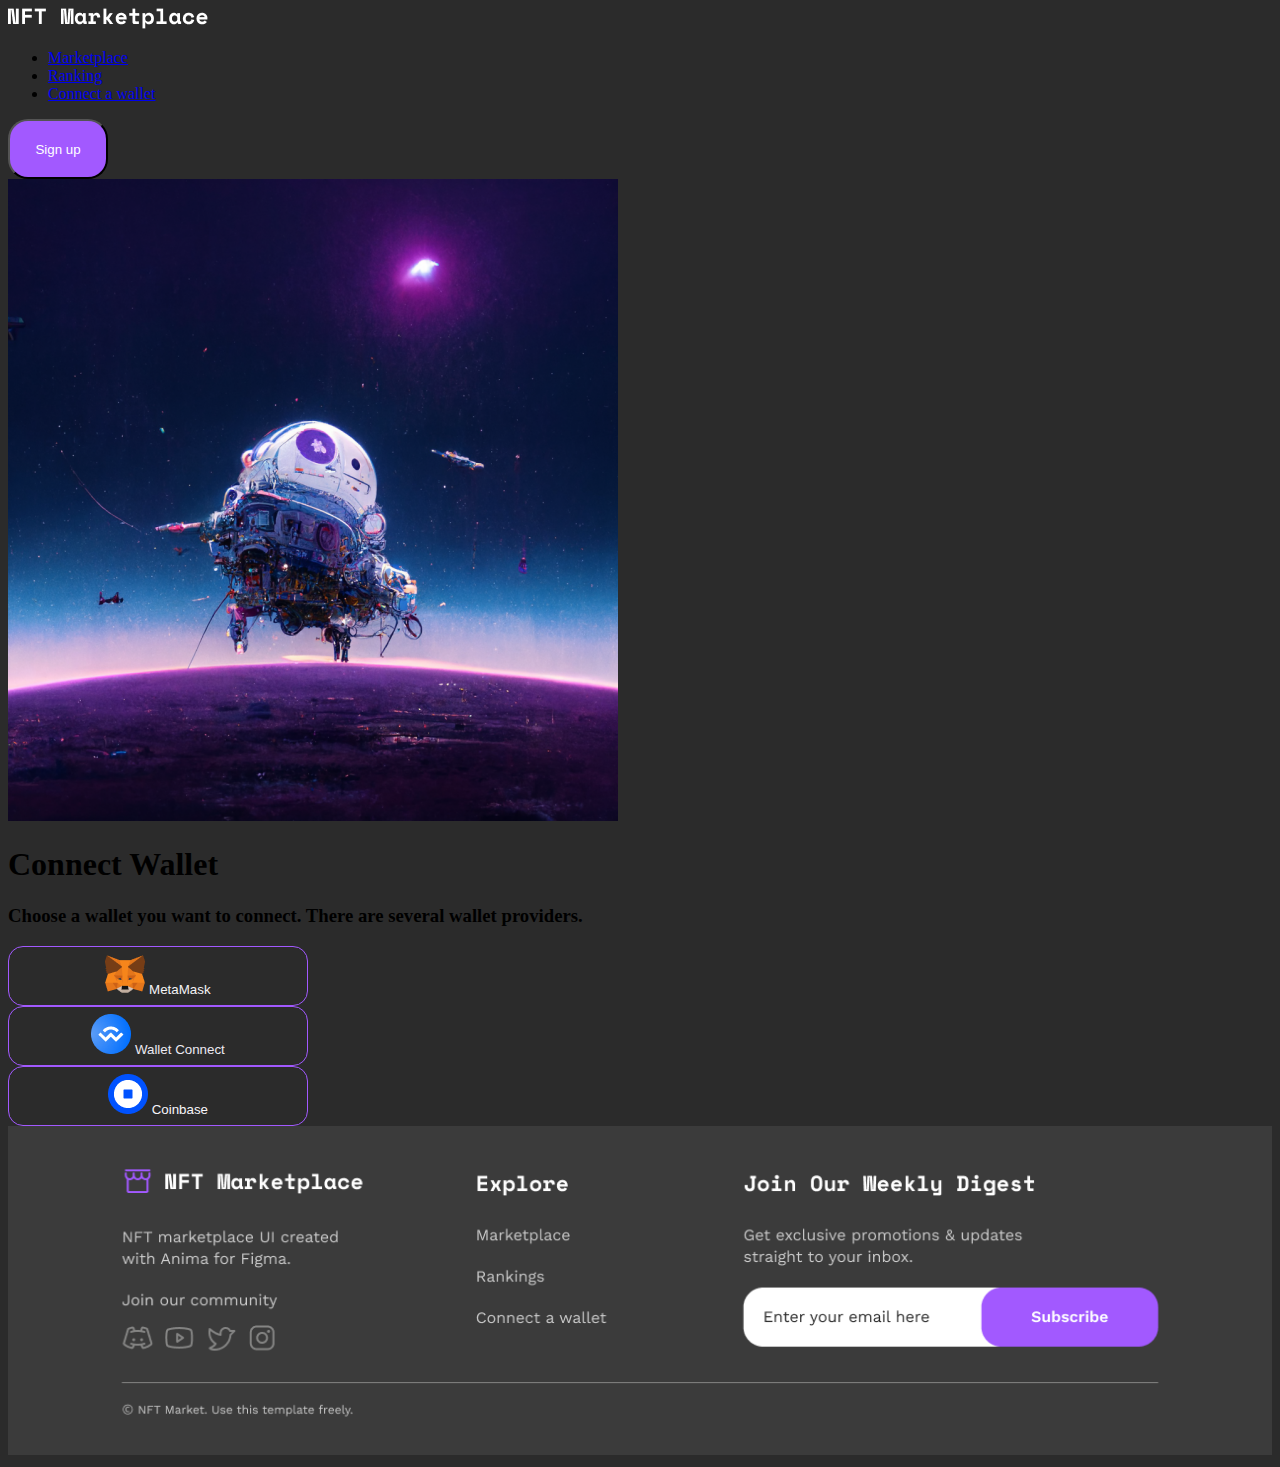
==== connect.html @ ca2bb815 "second commit" ====
<!DOCTYPE html>
<html lang="en">
<head>
    <meta charset="UTF-8">
    <meta name="viewport" content="width=device-width, initial-scale=1.0">
    <title>Connect</title>
</head>
<link rel="stylesheet" href="./connect.css">
<link href="https://cdn.jsdelivr.net/npm/bootstrap@5.3.2/dist/css/bootstrap.min.css" rel="stylesheet"
  integrity="sha384-T3c6CoIi6uLrA9TneNEoa7RxnatzjcDSCmG1MXxSR1GAsXEV/Dwwykc2MPK8M2HN" crossorigin="anonymous">
<script src="https://cdn.jsdelivr.net/npm/bootstrap@5.3.2/dist/js/bootstrap.bundle.min.js"
  integrity="sha384-C6RzsynM9kWDrMNeT87bh95OGNyZPhcTNXj1NW7RuBCsyN/o0jlpcV8Qyq46cDfL" crossorigin="anonymous"></script>
<link rel="stylesheet" href="https://cdnjs.cloudflare.com/ajax/libs/font-awesome/6.5.1/css/all.min.css"
  integrity="sha512-DTOQO9RWCH3ppGqcWaEA1BIZOC6xxalwEsw9c2QQeAIftl+Vegovlnee1c9QX4TctnWMn13TZye+giMm8e2LwA=="
  crossorigin="anonymous" referrerpolicy="no-referrer" />

<body style="background-color: #2B2B2B;">
      <!-- Navbar -->
  <div class="container" style="background-color: #2B2B2B;">
    <header class="d-flex flex-wrap align-items-center justify-content-center justify-content-md-between py-3 mb-4 ">
      <div class="col-md-3 mb-2 mb-md-0">
        <a href="/" class="d-inline-flex link-body-emphasis text-decoration-none">
          <img class="img-logo" src="./images/logoimg/nav/NFT Marketplace.png" alt="">
        </a>
      </div>

      <ul class="nav col-12 col-md-auto mb-2 justify-content-center mb-md-0">
        <li><a href="marketplace.html" class="nav-link px-2 link-light">Marketplace</a></li>
        <li><a href="#" class="nav-link px-2 link-light">Ranking</a></li>
        <li><a href="#" class="nav-link px-2 link-light">Connect a wallet</a></li>
      </ul>

      <div class="col-md-3 text-end">
        <button type="button" class="btn "
          style="background-color: #A259FF; height: 60px; border-radius: 20px; width: 100px; color: white;"><i
            class="fa-regular fa-user"></i> Sign up</button>
      </div>
    </header>
  </div>

  <!-- hero -->
  <div class="row">
    <div class="col-lg-6 my-4">
        <img src="./images/re.png" alt="">
    </div>

    <div class="col-lg-6 my-4">
        <h1 class="text-white">Connect Wallet</h1>
        <h3 class="mb-5 text-white" >Choose a wallet you want to connect. There are several wallet providers.</h3>
        <button class="mb-5 ani" 
        style="background-color: #2B2B2B; color: #f4f3f6; border-radius: 15px; height: 60px; width: 300px; border: solid 1px #A259FF ;">
         <img src="./images/Metamask.png" alt=""> MetaMask</button>  <br>

        <button class="mb-5 ani"
        style="background-color: #2B2B2B; color: #ece9f1; border-radius: 15px; height: 60px; width: 300px; border: solid 1px #A259FF;">
        <img src="./images/WalletConnect.png" alt=""> Wallet Connect</button> <br>

        <button class="mb-5 ani"
        style="background-color: #2B2B2B; color: #f7f5fa; border-radius: 15px; height: 60px; width: 300px; border: solid 1px #A259FF;">
        <img src="./images/Coinbase.png" alt=""> Coinbase </button> <br>



    </div>

</div>
    

  </div>

  <div class="mb-4">
    <img src="./images/Footer1.png
           " alt="" width="100%">
  </div>






    
</body>
</html>
---- connect.css ----
.ani{
    transition: 1;
}

.ani:hover{
    transform: scale(1.01);
    box-shadow: 0 4px 8px 0 rgba(0, 0, 0, 0.2), 0 6px 20px 0 rgba(0, 0, 0, 0.19);

}
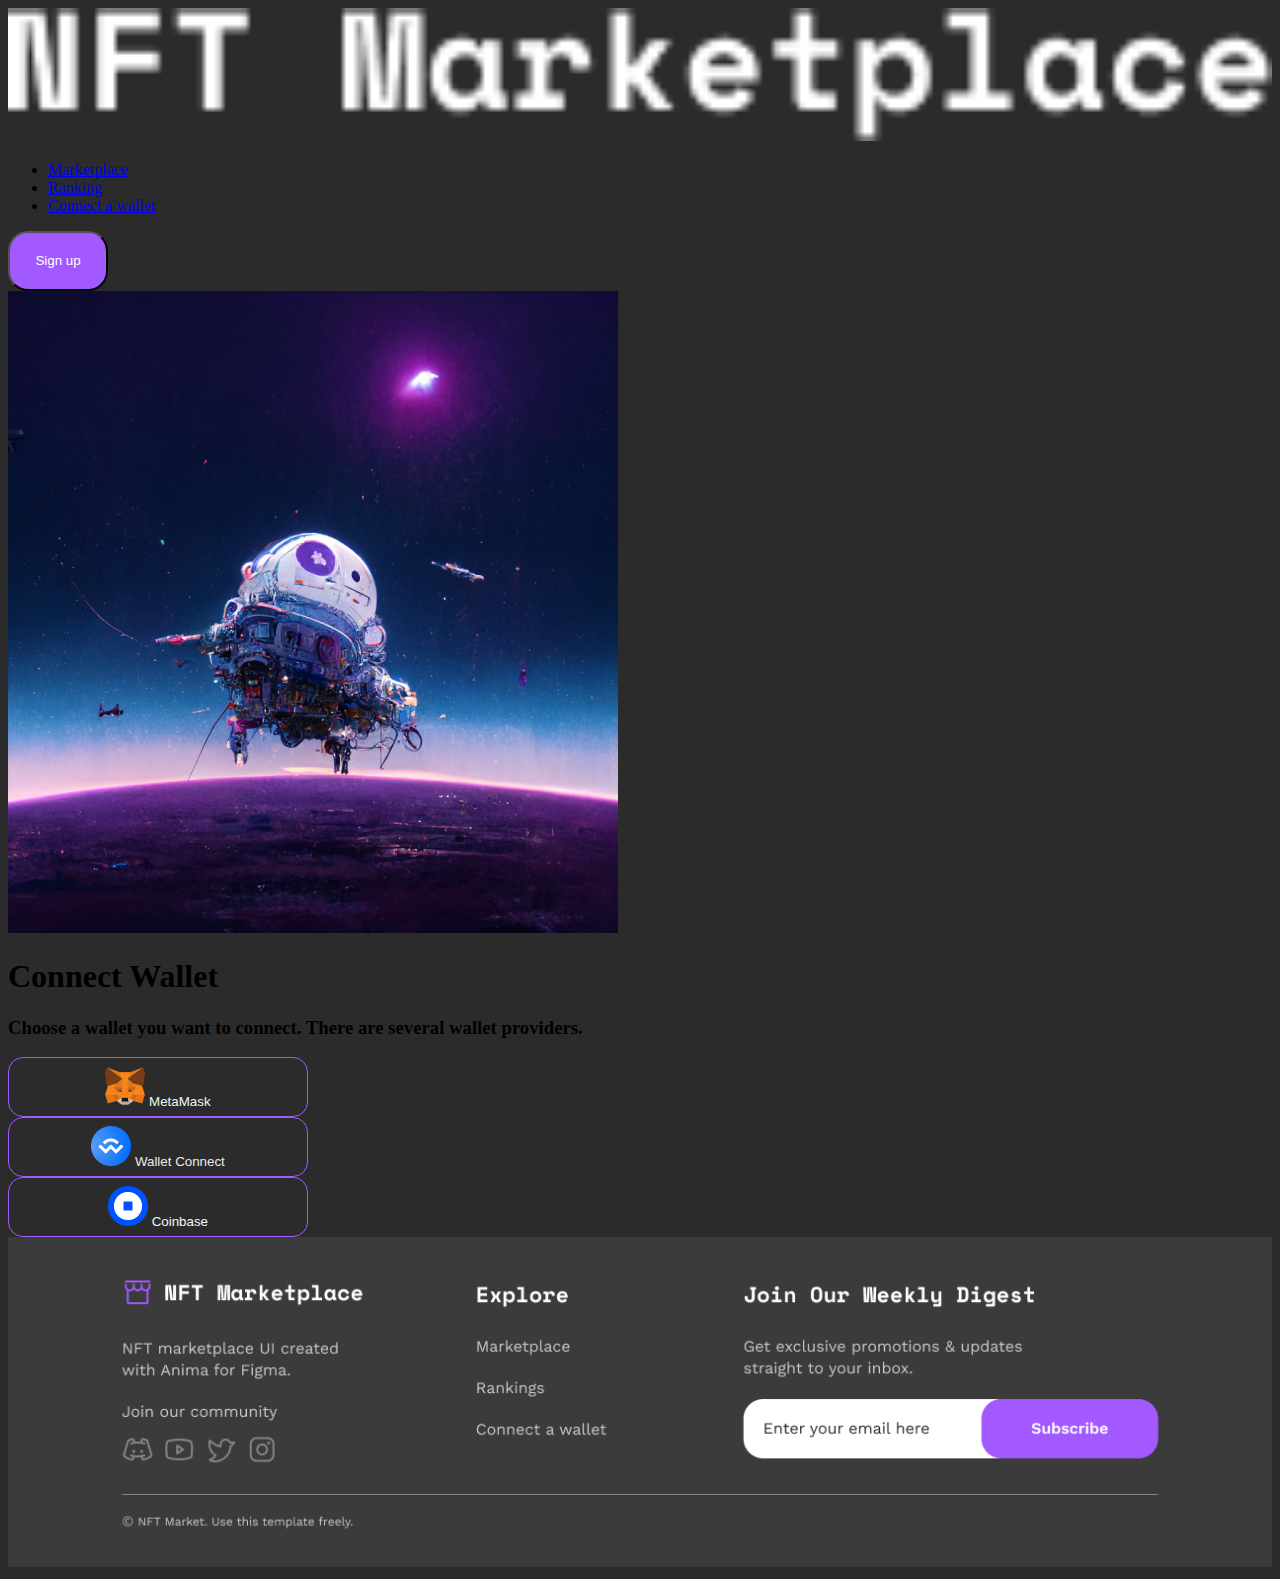
==== commit 51e4b9c0: "sec commit" ====
--- a/connect.html
+++ b/connect.html
@@ -20,7 +20,7 @@
     <header class="d-flex flex-wrap align-items-center justify-content-center justify-content-md-between py-3 mb-4 ">
       <div class="col-md-3 mb-2 mb-md-0">
         <a href="/" class="d-inline-flex link-body-emphasis text-decoration-none">
-          <img class="img-logo" src="./images/logoimg/nav/NFT Marketplace.png" alt="">
+          <img class="img-logo" src="./images/logoimg/nav/NFT Marketplace.png" alt="" width="100%">
         </a>
       </div>
 
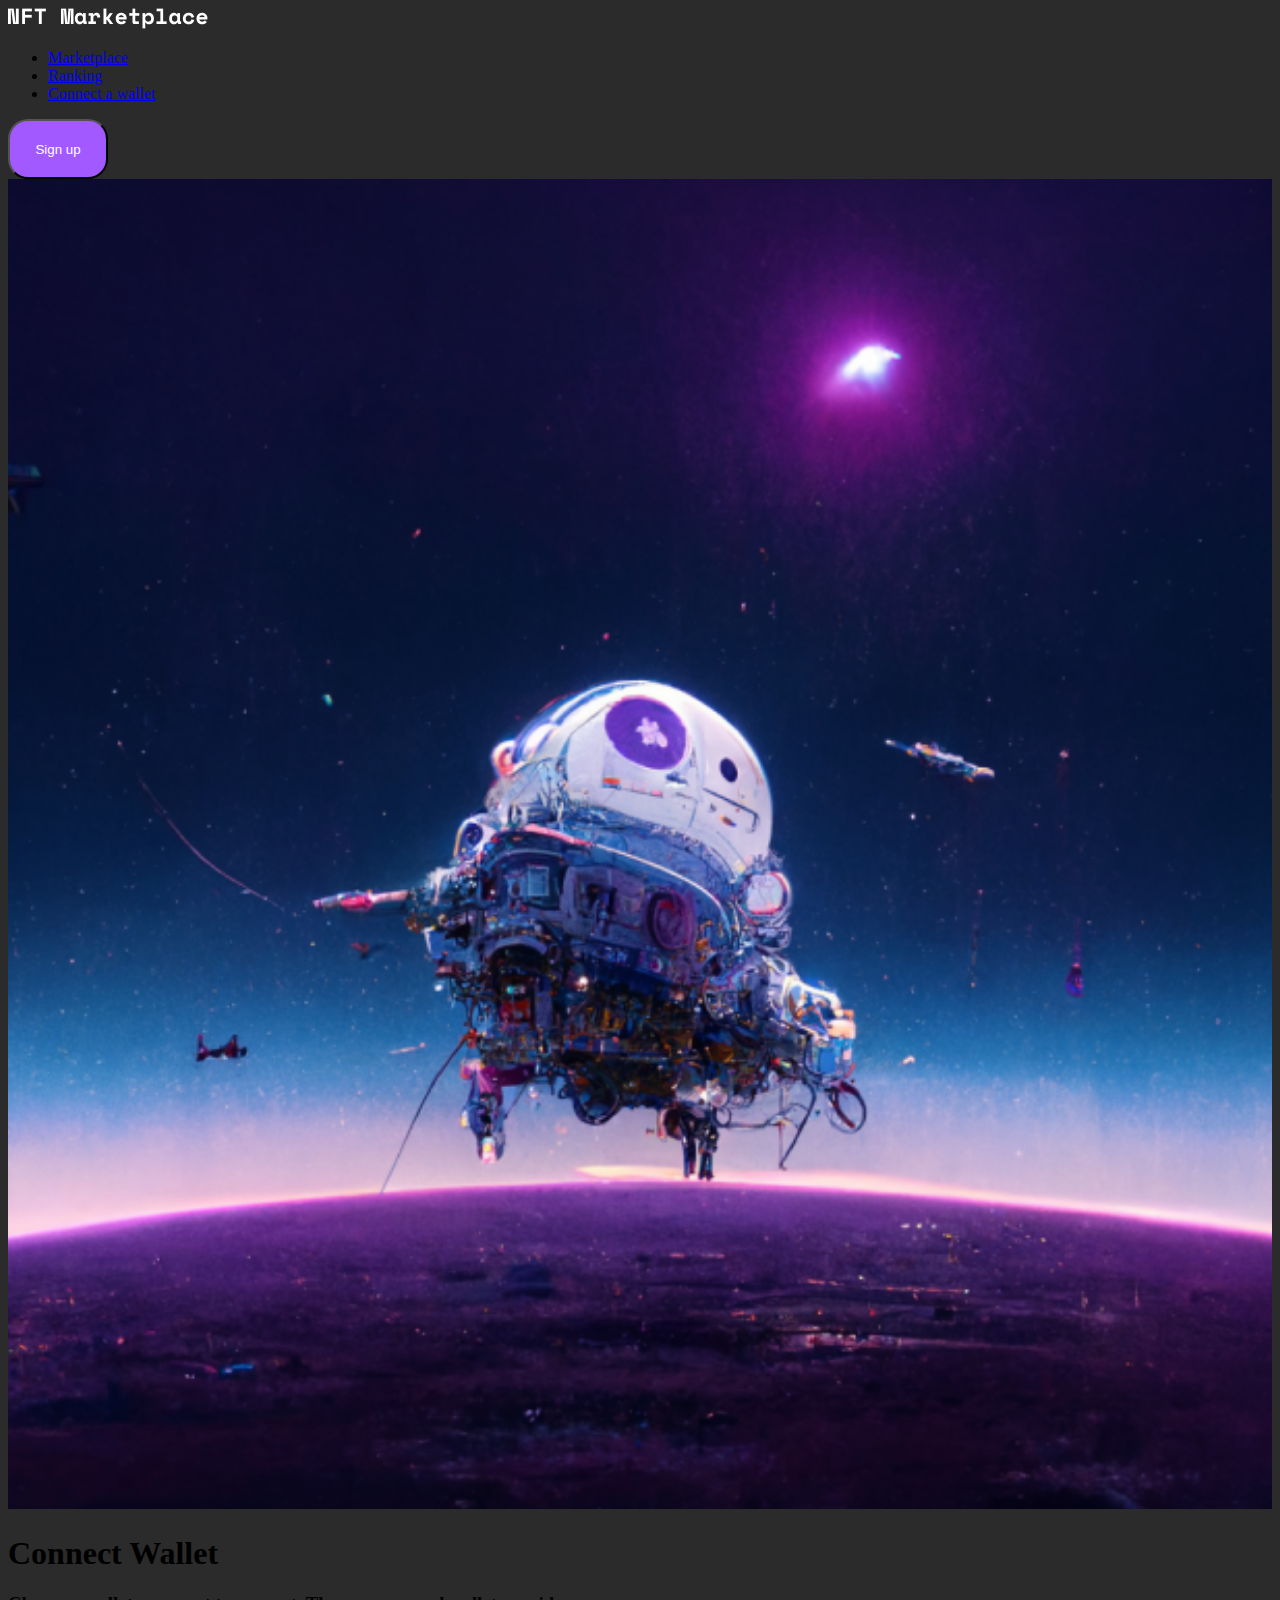
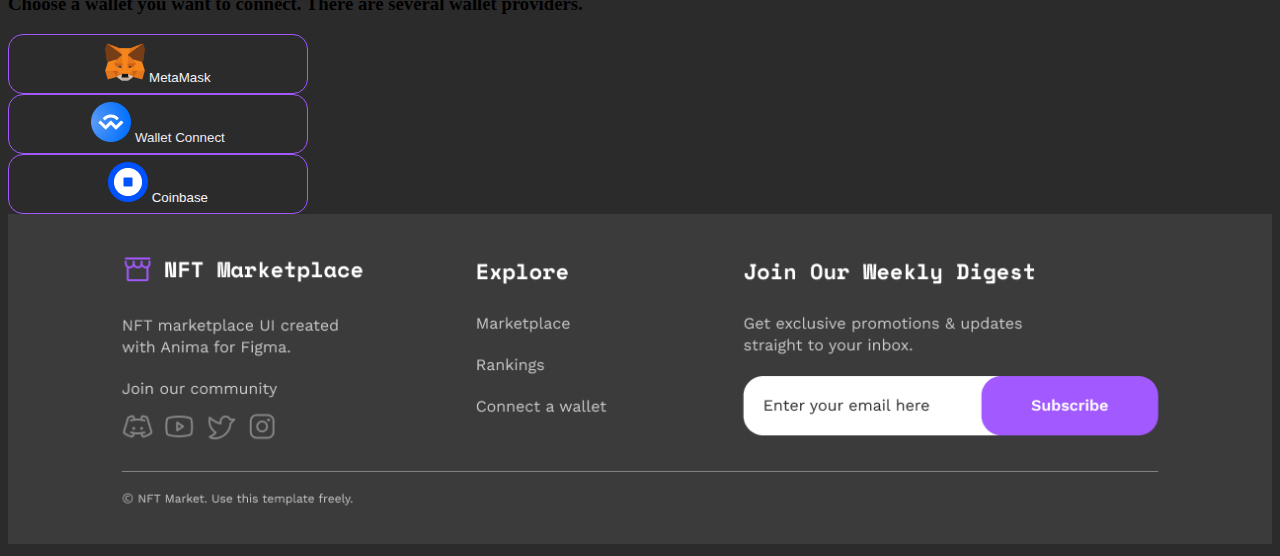
==== commit 97eaa1fe: "seco commit" ====
--- a/connect.html
+++ b/connect.html
@@ -18,9 +18,10 @@
       <!-- Navbar -->
   <div class="container" style="background-color: #2B2B2B;">
     <header class="d-flex flex-wrap align-items-center justify-content-center justify-content-md-between py-3 mb-4 ">
+      
       <div class="col-md-3 mb-2 mb-md-0">
         <a href="/" class="d-inline-flex link-body-emphasis text-decoration-none">
-          <img class="img-logo" src="./images/logoimg/nav/NFT Marketplace.png" alt="" width="100%">
+          <img class="img-logo" src="./images/logoimg/nav/NFT Marketplace.png" alt="">
         </a>
       </div>
 
@@ -39,9 +40,9 @@
   </div>
 
   <!-- hero -->
-  <div class="row">
+  <div class="row ">
     <div class="col-lg-6 my-4">
-        <img src="./images/re.png" alt="">
+        <img src="./images/re.png" alt="" width="100%">
     </div>
 
     <div class="col-lg-6 my-4">
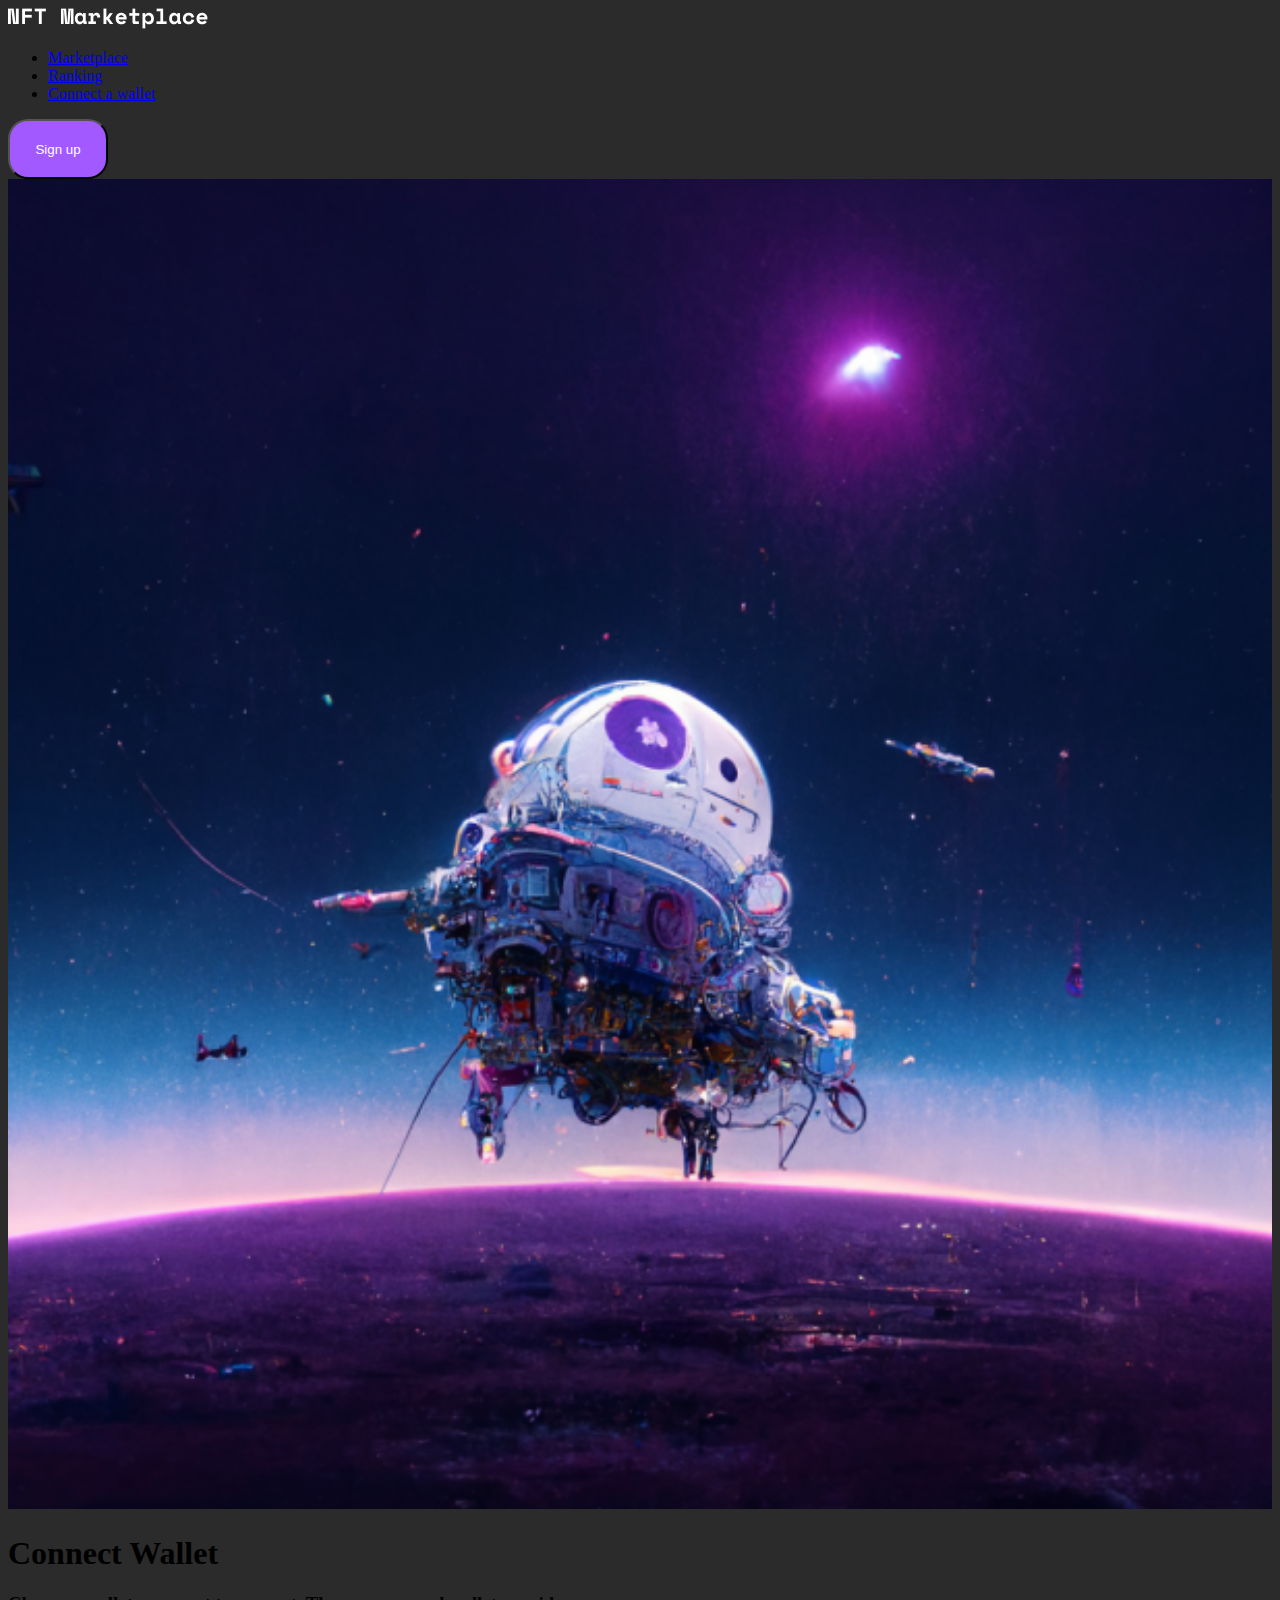
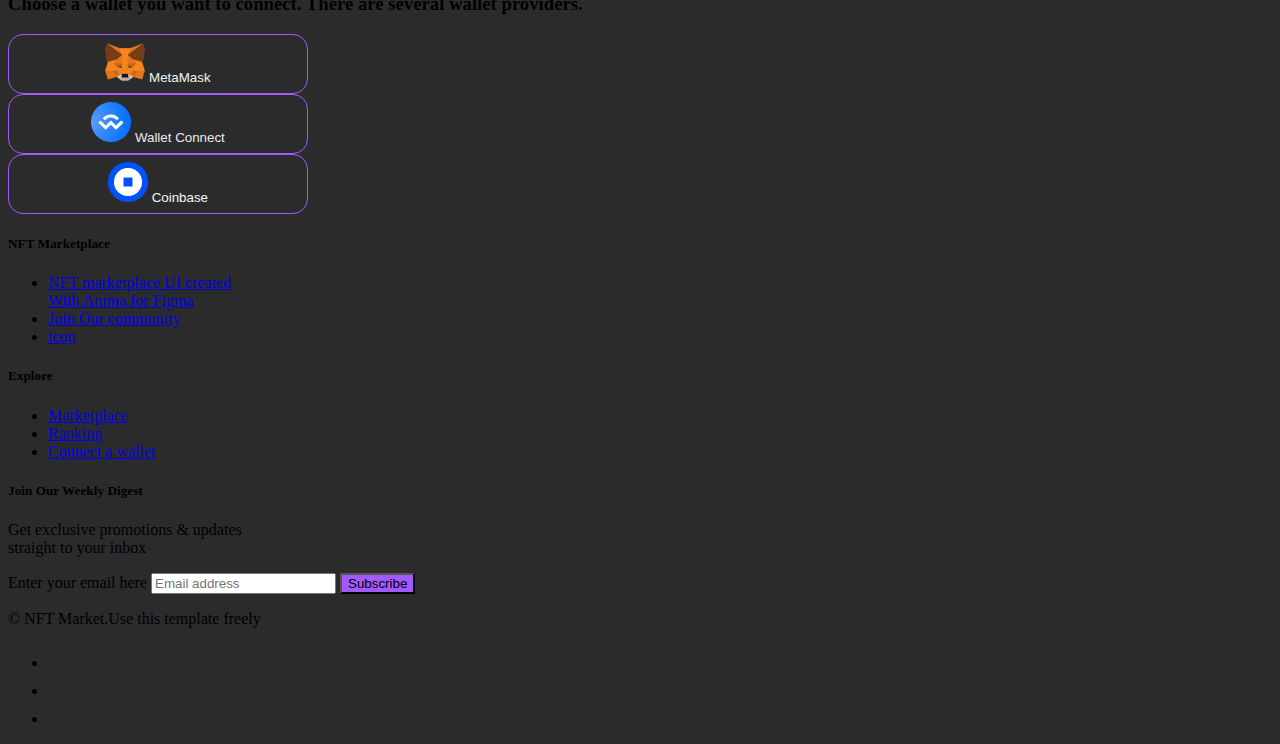
==== commit 43b4e706: "re commit" ====
--- a/connect.html
+++ b/connect.html
@@ -27,7 +27,7 @@
 
       <ul class="nav col-12 col-md-auto mb-2 justify-content-center mb-md-0">
         <li><a href="marketplace.html" class="nav-link px-2 link-light">Marketplace</a></li>
-        <li><a href="#" class="nav-link px-2 link-light">Ranking</a></li>
+        <li><a href="ranking.html" class="nav-link px-2 link-light">Ranking</a></li>
         <li><a href="#" class="nav-link px-2 link-light">Connect a wallet</a></li>
       </ul>
 
@@ -40,39 +40,83 @@
   </div>
 
   <!-- hero -->
-  <div class="row ">
-    <div class="col-lg-6 my-4">
-        <img src="./images/re.png" alt="" width="100%">
-    </div>
-
-    <div class="col-lg-6 my-4">
-        <h1 class="text-white">Connect Wallet</h1>
-        <h3 class="mb-5 text-white" >Choose a wallet you want to connect. There are several wallet providers.</h3>
-        <button class="mb-5 ani" 
-        style="background-color: #2B2B2B; color: #f4f3f6; border-radius: 15px; height: 60px; width: 300px; border: solid 1px #A259FF ;">
-         <img src="./images/Metamask.png" alt=""> MetaMask</button>  <br>
-
-        <button class="mb-5 ani"
-        style="background-color: #2B2B2B; color: #ece9f1; border-radius: 15px; height: 60px; width: 300px; border: solid 1px #A259FF;">
-        <img src="./images/WalletConnect.png" alt=""> Wallet Connect</button> <br>
-
-        <button class="mb-5 ani"
-        style="background-color: #2B2B2B; color: #f7f5fa; border-radius: 15px; height: 60px; width: 300px; border: solid 1px #A259FF;">
-        <img src="./images/Coinbase.png" alt=""> Coinbase </button> <br>
-
-
-
-    </div>
-
-</div>
-    
+<div class="container w-75 my-5">
+    <div class="row ">
+      <div class="col-lg-6 my-4">
+          <img src="./images/re.png" alt="" width="100%" >
+      </div>
+  
+      <div class="col-lg-6 my-4">
+          <h1 class="text-white">Connect Wallet</h1>
+          <h3 class="mb-5 text-white" >Choose a wallet you want to connect. There are several wallet providers.</h3>
+          <button class="mb-5 ani" 
+          style="background-color: #2B2B2B; color: #f4f3f6; border-radius: 15px; height: 60px; width: 300px; border: solid 1px #A259FF ;">
+           <img src="./images/Metamask.png" alt=""> MetaMask</button>  <br>
+  
+          <button class="mb-5 ani"
+          style="background-color: #2B2B2B; color: #ece9f1; border-radius: 15px; height: 60px; width: 300px; border: solid 1px #A259FF;">
+          <img src="./images/WalletConnect.png" alt=""> Wallet Connect</button> <br>
+  
+          <button class="mb-5 ani"
+          style="background-color: #2B2B2B; color: #f7f5fa; border-radius: 15px; height: 60px; width: 300px; border: solid 1px #A259FF;">
+          <img src="./images/Coinbase.png" alt=""> Coinbase </button> <br>
+  
+  
+  
+      </div>
+  
+  </div>
+  
+</div>    
 
   </div>
 
-  <div class="mb-4">
-    <img src="./images/Footer1.png
-           " alt="" width="100%">
+  <div class="container">
+    <footer class="py-5">
+      <div class="row">
+        <div class="col-6 col-md-2 mb-3">
+          <h5 class="text-white">NFT Marketplace</h5>
+          <ul class="nav flex-column">
+            <li class="nav-item mb-2"><a href="#" class="nav-link p-0 text-white">NFT marketplace UI created <br>With Anima for Figma</a></li>
+            <li class="nav-item mb-2"><a href="#" class="nav-link p-0 text-white">Join Our community</a></li>
+            <li class="nav-item mb-2"><a href="#" class="nav-link p-0 text-white">icon</a></li>
+          </ul>
+        </div>
+  
+  
+        <div class="col-6 col-md-2 mb-3">
+          <h5 class="text-white">Explore</h5>
+          <ul class="nav flex-column">
+            <li class="nav-item mb-2"><a href="#" class="nav-link p-0 text-white">Marketplace</a></li>
+            <li class="nav-item mb-2"><a href="#" class="nav-link p-0 text-white">Ranking</a></li>
+            <li class="nav-item mb-2"><a href="#" class="nav-link p-0 text-white">Connect a wallet</a></li>
+          </ul>
+        </div>
+  
+        <div class="col-md-5 offset-md-1 mb-3">
+          <form>
+            <h5 class="text-white">Join Our Weekly Digest</h5>
+            <p class="text-white">Get exclusive promotions & updates <br>straight to your inbox</p>
+            <div class="d-flex flex-column flex-sm-row w-100 ">
+              <label for="newsletter1" class="visually-hidden">Enter your email here</label>
+              <input id="newsletter1" type="text" class="form-control" placeholder="Email address">
+              <button class="btn " type="button" style="background-color: #A259FF;">Subscribe</button>
+            </div>
+          </form>
+        </div>
+      </div>
+  
+      <div class="d-flex flex-column flex-sm-row justify-content-between py-4 my-4 border-top">
+        <p class="text-white">© NFT Market.Use this template freely</p>
+        <ul class="list-unstyled d-flex">
+          <li class="ms-3"><a class="link-body-emphasis" href="#"><svg class="bi" width="24" height="24"><use xlink:href="#twitter"></use></svg></a></li>
+          <li class="ms-3"><a class="link-body-emphasis" href="#"><svg class="bi" width="24" height="24"><use xlink:href="#instagram"></use></svg></a></li>
+          <li class="ms-3"><a class="link-body-emphasis" href="#"><svg class="bi" width="24" height="24"><use xlink:href="#facebook"></use></svg></a></li>
+        </ul>
+      </div>
+    </footer>
   </div>
+
 
 
 
